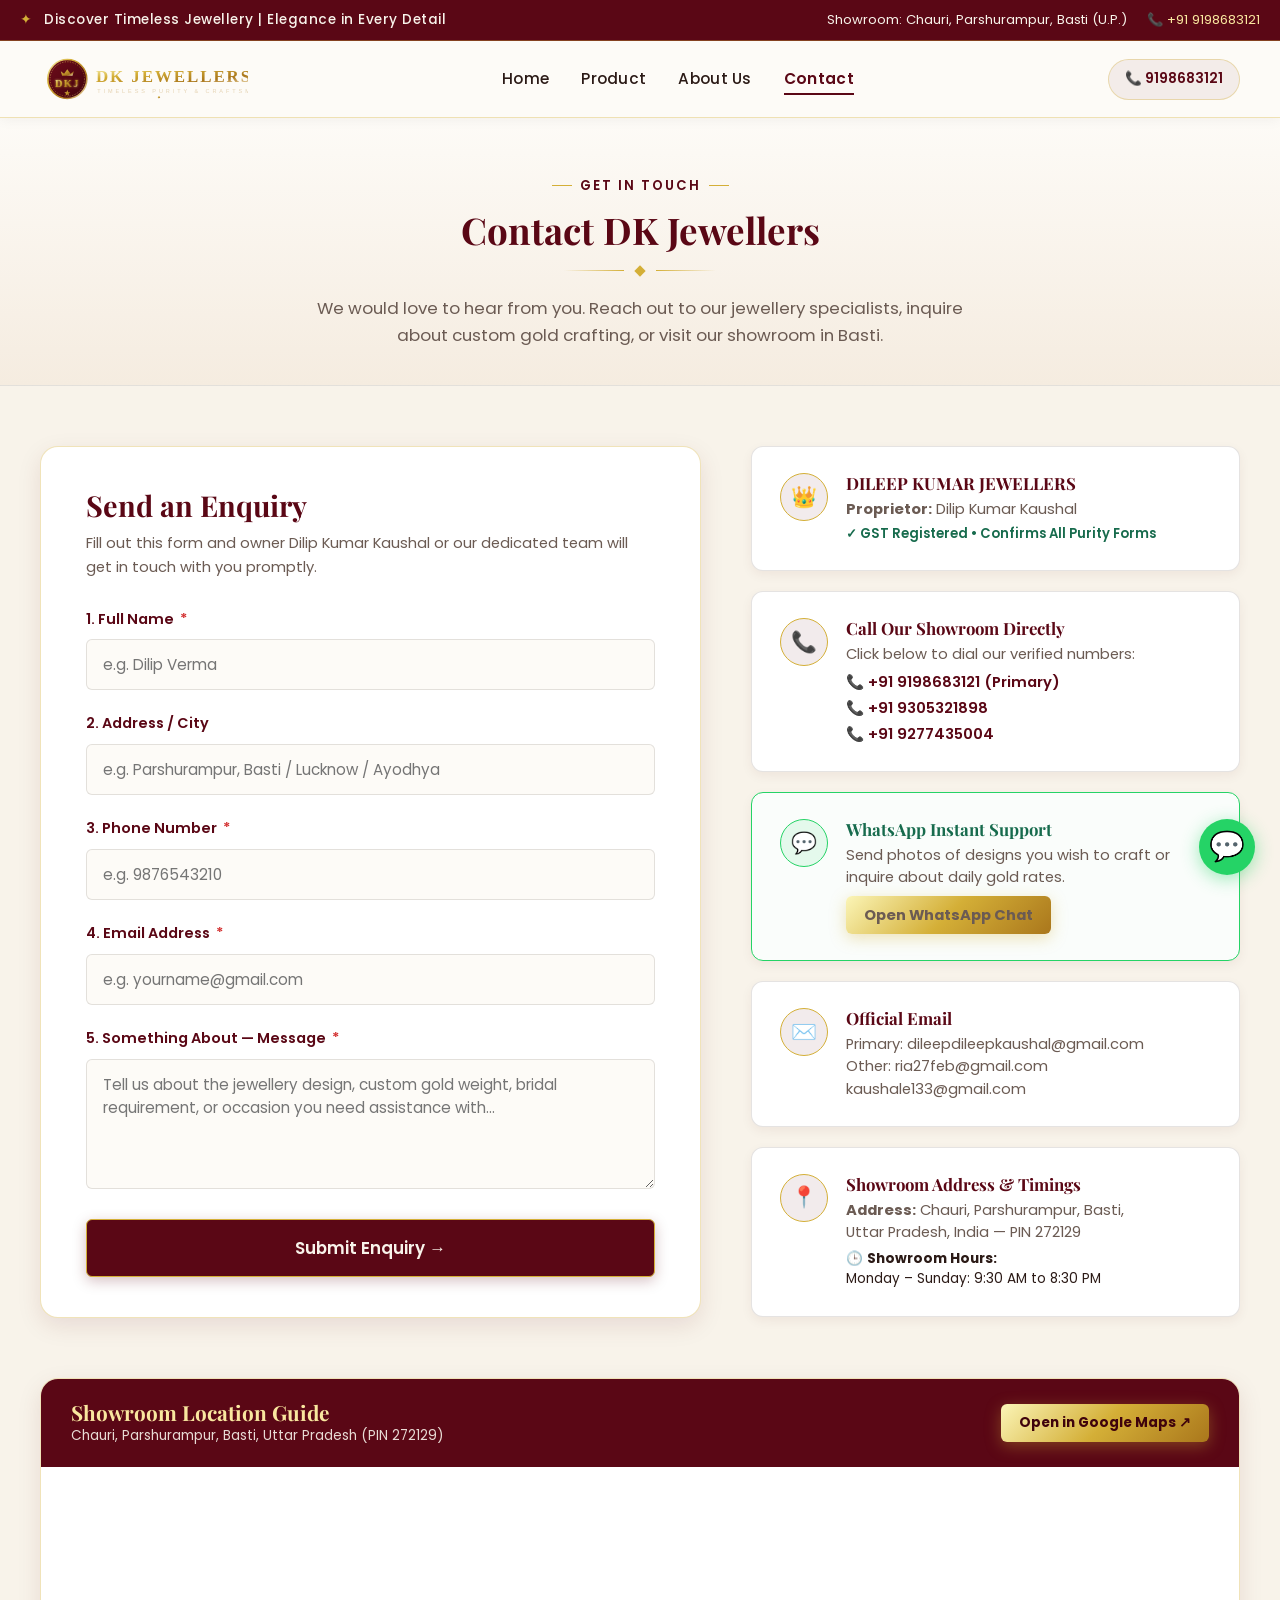
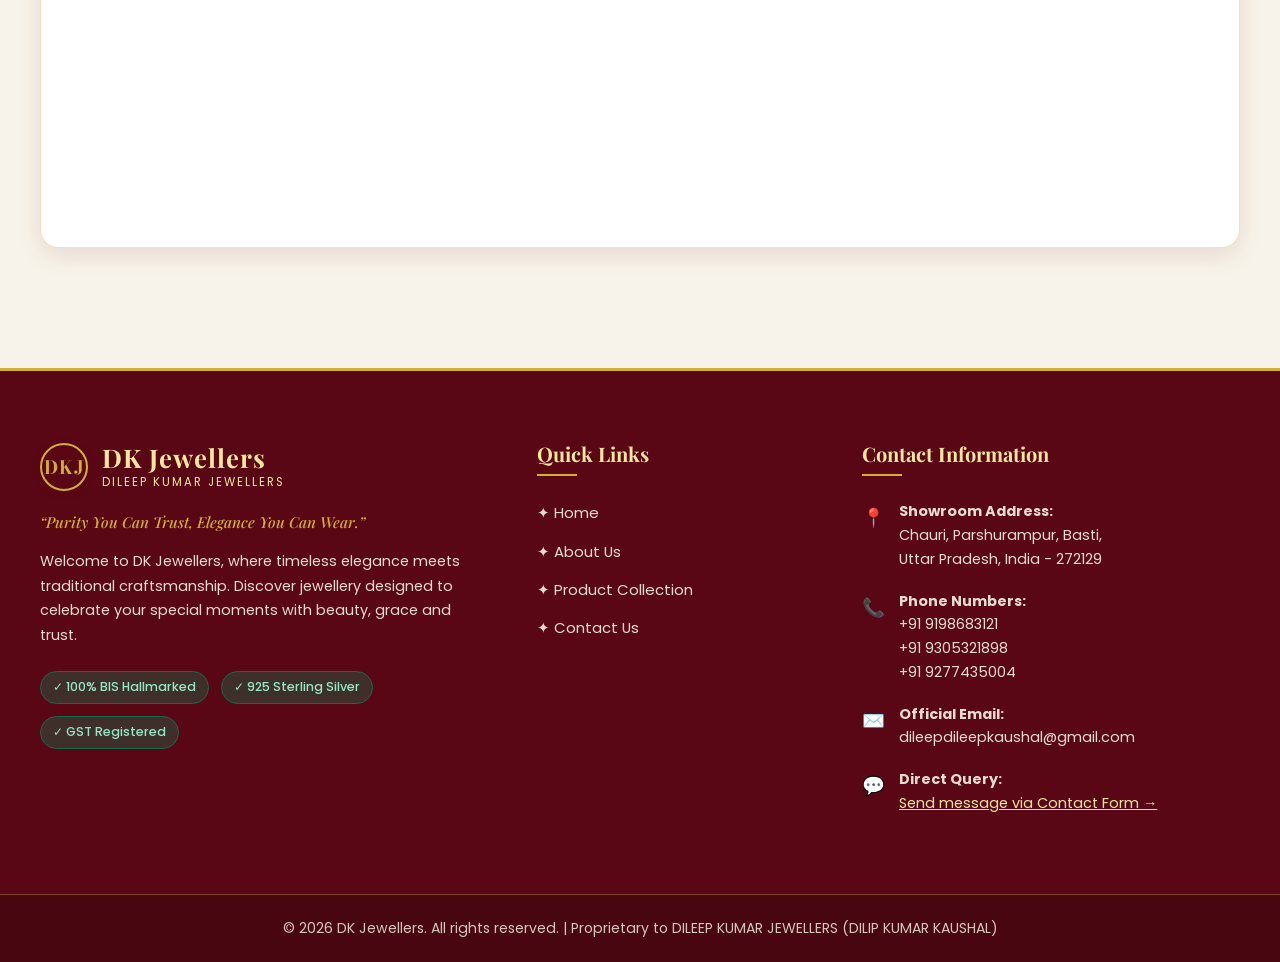
==== contact.html @ 448abcf2 "Build complete responsive jewellery website for DK Jewellers" ====
<!DOCTYPE html>
<html lang="en">
<head>
  <meta charset="UTF-8">
  <meta name="viewport" content="width=device-width, initial-scale=1.0">
  <title>Contact Us | DK Jewellers (DILEEP KUMAR JEWELLERS)</title>
  <meta name="description" content="Get in touch with DK Jewellers in Chauri, Parshurampur, Basti (UP). Inquire about customized jewellery, hallmarked gold rates, or book a private showroom consultation.">
  <link rel="icon" type="image/svg+xml" href="images/monogram.svg">
  <link rel="stylesheet" href="css/style.css">
</head>
<body>

  <!-- ======================================================================
       COMMON ANNOUNCEMENT BAR (Section 4.1)
       ====================================================================== -->
  <div class="announcement-bar">
    <div class="announcement-content">
      <div class="announcement-left">
        <span class="announcement-sparkle">✦</span>
        <span class="announcement-text">Discover Timeless Jewellery | Elegance in Every Detail</span>
      </div>
      <div class="announcement-right">
        <span>Showroom: Chauri, Parshurampur, Basti (U.P.)</span>
        <a href="tel:+919198683121" class="announcement-contact-link">
          <span>📞 +91 9198683121</span>
        </a>
      </div>
    </div>
  </div>

  <!-- ======================================================================
       COMMON NAVIGATION BAR (Section 4.2)
       ====================================================================== -->
  <header class="navbar">
    <div class="navbar-container">
      <a href="index.html" class="navbar-brand" aria-label="DK Jewellers Home">
        <img src="images/logo.svg" alt="DK Jewellers Logo" height="52" style="max-height: 52px; width: auto;">
      </a>

      <nav>
        <ul class="nav-menu">
          <li><a href="index.html" class="nav-link">Home</a></li>
          <li><a href="product.html" class="nav-link">Product</a></li>
          <li><a href="about.html" class="nav-link">About Us</a></li>
          <li><a href="contact.html" class="nav-link active">Contact</a></li>
        </ul>
      </nav>

      <div class="nav-actions">
        <a href="tel:+919198683121" class="nav-phone-badge">
          <span>📞 9198683121</span>
        </a>
        <button class="nav-toggle-btn" aria-label="Toggle navigation menu">☰</button>
      </div>
    </div>
  </header>

  <main>
    <!-- ======================================================================
         SECTION 8.1: CONTACT PAGE HEADING & INTRO
         ====================================================================== -->
    <section style="background: linear-gradient(180deg, #FDFBF7 0%, #F5ECE0 100%); padding: 50px 0 35px; border-bottom: 1px solid var(--border-cream); text-align: center;">
      <div class="container">
        <span class="section-tag">Get in Touch</span>
        <h1 class="section-title">Contact DK Jewellers</h1>
        <div class="ornament-divider">
          <span class="ornament-line"></span>
          <span class="ornament-diamond"></span>
          <span class="ornament-line right"></span>
        </div>
        <p class="section-subtitle" style="margin-bottom: 0;">We would love to hear from you. Reach out to our jewellery specialists, inquire about custom gold crafting, or visit our showroom in Basti.</p>
      </div>
    </section>

    <!-- ======================================================================
         SECTION 8.2 - 8.5: CENTRED CONTACT FORM & REAL BUSINESS DETAILS
         ====================================================================== -->
    <section class="section-wrapper">
      <div class="container">
        
        <div class="contact-grid">
          
          <!-- Contact Form Container (Sections 8.2, 8.3, 8.4) -->
          <div class="contact-form-wrap">
            <h2 style="font-size: 1.8rem; color: var(--primary-maroon); margin-bottom: 8px;">Send an Enquiry</h2>
            <p style="font-size: 0.92rem; color: var(--text-muted); margin-bottom: 28px;">Fill out this form and owner Dilip Kumar Kaushal or our dedicated team will get in touch with you promptly.</p>

            <form id="dkjContactForm" novalidate>
              <!-- Field 1: Name -->
              <div class="form-group">
                <label for="fullName" class="form-label">1. Full Name <span class="required-star">*</span></label>
                <input type="text" id="fullName" name="name" class="form-control" placeholder="e.g. Dilip Verma" required>
              </div>

              <!-- Field 2: Address -->
              <div class="form-group">
                <label for="userAddress" class="form-label">2. Address / City</label>
                <input type="text" id="userAddress" name="address" class="form-control" placeholder="e.g. Parshurampur, Basti / Lucknow / Ayodhya">
              </div>

              <!-- Field 3: Phone Number -->
              <div class="form-group">
                <label for="phoneNumber" class="form-label">3. Phone Number <span class="required-star">*</span></label>
                <input type="tel" id="phoneNumber" name="phone" class="form-control" placeholder="e.g. 9876543210" required>
              </div>

              <!-- Field 4: Email -->
              <div class="form-group">
                <label for="emailAddress" class="form-label">4. Email Address <span class="required-star">*</span></label>
                <input type="email" id="emailAddress" name="email" class="form-control" placeholder="e.g. yourname@gmail.com" required>
              </div>

              <!-- Field 5: Something About - message field -->
              <div class="form-group">
                <label for="somethingAbout" class="form-label">5. Something About — Message <span class="required-star">*</span></label>
                <textarea id="somethingAbout" name="message" class="form-control" placeholder="Tell us about the jewellery design, custom gold weight, bridal requirement, or occasion you need assistance with..." required></textarea>
              </div>

              <!-- Section 8.3: Submit Button -->
              <button type="submit" class="btn btn-primary" style="width: 100%; padding: 15px; font-size: 1.05rem;">
                Submit Enquiry →
              </button>
            </form>
          </div>

          <!-- Section 8.5: Official Contact Details Cards -->
          <div class="contact-info-cards">
            
            <!-- Owner & Firm Identity Card -->
            <div class="contact-detail-card">
              <div class="contact-card-icon">👑</div>
              <div class="contact-card-text">
                <h4>DILEEP KUMAR JEWELLERS</h4>
                <p><strong>Proprietor:</strong> Dilip Kumar Kaushal</p>
                <p style="font-size: 0.82rem; color: var(--secondary-emerald); font-weight: 600; margin-top: 4px;">✓ GST Registered • Confirms All Purity Forms</p>
              </div>
            </div>

            <!-- Phone Card with Clickable Tel Links -->
            <div class="contact-detail-card">
              <div class="contact-card-icon">📞</div>
              <div class="contact-card-text">
                <h4>Call Our Showroom Directly</h4>
                <p>Click below to dial our verified numbers:</p>
                <div class="quick-call-list">
                  <a href="tel:+919198683121">📞 +91 9198683121 (Primary)</a>
                  <a href="tel:+919305321898">📞 +91 9305321898</a>
                  <a href="tel:+919277435004">📞 +91 9277435004</a>
                </div>
              </div>
            </div>

            <!-- WhatsApp Connect Card -->
            <div class="contact-detail-card" style="border-color: #25D366; background: #FAFDFB;">
              <div class="contact-card-icon" style="background: rgba(37, 211, 102, 0.1); border-color: #25D366; color: #25D366;">💬</div>
              <div class="contact-card-text">
                <h4 style="color: #176B4D;">WhatsApp Instant Support</h4>
                <p>Send photos of designs you wish to craft or inquire about daily gold rates.</p>
                <a href="https://wa.me/919198683121?text=Hello%20DK%20Jewellers,%20I%20would%20like%20to%20inquire%20about%20jewellery" target="_blank" rel="noopener" class="btn btn-gold btn-sm" style="margin-top: 8px;">
                  Open WhatsApp Chat
                </a>
              </div>
            </div>

            <!-- Email Card -->
            <div class="contact-detail-card">
              <div class="contact-card-icon">✉️</div>
              <div class="contact-card-text">
                <h4>Official Email</h4>
                <p>
                  Primary: <a href="mailto:dileepdileepkaushal@gmail.com">dileepdileepkaushal@gmail.com</a><br>
                  Other: <a href="mailto:ria27feb@gmail.com">ria27feb@gmail.com</a><br>
                  <a href="mailto:kaushale133@gmail.com">kaushale133@gmail.com</a>
                </p>
              </div>
            </div>

            <!-- Physical Showroom Address Card -->
            <div class="contact-detail-card">
              <div class="contact-card-icon">📍</div>
              <div class="contact-card-text">
                <h4>Showroom Address &amp; Timings</h4>
                <p>
                  <strong>Address:</strong> Chauri, Parshurampur, Basti,<br>
                  Uttar Pradesh, India — PIN 272129
                </p>
                <p style="margin-top: 6px; font-size: 0.85rem; color: var(--text-dark);">
                  🕒 <strong>Showroom Hours:</strong><br>
                  Monday – Sunday: 9:30 AM to 8:30 PM
                </p>
              </div>
            </div>

          </div>

        </div>

        <!-- Showroom Location / Route Guide -->
        <div class="map-container-wrap">
          <div class="map-header-banner">
            <div>
              <h3>Showroom Location Guide</h3>
              <p style="font-size: 0.85rem; opacity: 0.9;">Chauri, Parshurampur, Basti, Uttar Pradesh (PIN 272129)</p>
            </div>
            <a href="https://maps.google.com/?q=Chauri,+Parshurampur,+Basti,+Uttar+Pradesh+272129" target="_blank" rel="noopener" class="btn btn-gold btn-sm">
              Open in Google Maps ↗
            </a>
          </div>
          <iframe 
            class="map-iframe" 
            src="https://maps.google.com/maps?q=Chauri,+Parshurampur,+Basti,+Uttar+Pradesh+272129&t=&z=13&ie=UTF8&iwloc=&output=embed" 
            title="DK Jewellers Location Map"
            loading="lazy">
          </iframe>
        </div>

      </div>
    </section>
  </main>

  <!-- ======================================================================
       COMMON FOOTER (Section 9)
       ====================================================================== -->
  <footer class="site-footer">
    <div class="container">
      <div class="footer-grid">
        <!-- 9.1 Column One — Brand Identity -->
        <div class="footer-col-brand">
          <div class="footer-brand-header">
            <div class="brand-crest">
              <span class="brand-crest-text">DKJ</span>
            </div>
            <div>
              <h3 class="footer-brand-title">DK Jewellers</h3>
              <p style="font-size: 0.72rem; color: var(--gold-light); letter-spacing: 2px;">DILEEP KUMAR JEWELLERS</p>
            </div>
          </div>
          <p class="footer-tagline">“Purity You Can Trust, Elegance You Can Wear.”</p>
          <p class="footer-desc">Welcome to DK Jewellers, where timeless elegance meets traditional craftsmanship. Discover jewellery designed to celebrate your special moments with beauty, grace and trust.</p>
          <div class="footer-cert-badges">
            <span class="footer-cert-pill">✓ 100% BIS Hallmarked</span>
            <span class="footer-cert-pill">✓ 925 Sterling Silver</span>
            <span class="footer-cert-pill">✓ GST Registered</span>
          </div>
        </div>

        <!-- 9.2 Column Two — Quick Links -->
        <div class="footer-col-links">
          <h4 class="footer-heading">Quick Links</h4>
          <ul class="footer-links-list">
            <li><a href="index.html">✦ Home</a></li>
            <li><a href="about.html">✦ About Us</a></li>
            <li><a href="product.html">✦ Product Collection</a></li>
            <li><a href="contact.html">✦ Contact Us</a></li>
          </ul>
        </div>

        <!-- 9.3 Column Three — Contact Information -->
        <div class="footer-col-contact">
          <h4 class="footer-heading">Contact Information</h4>
          <ul class="footer-contact-list">
            <li>
              <span class="footer-contact-icon">📍</span>
              <div>
                <strong>Showroom Address:</strong><br>
                Chauri, Parshurampur, Basti,<br>
                Uttar Pradesh, India - 272129
              </div>
            </li>
            <li>
              <span class="footer-contact-icon">📞</span>
              <div>
                <strong>Phone Numbers:</strong><br>
                <a href="tel:+919198683121">+91 9198683121</a><br>
                <a href="tel:+919305321898">+91 9305321898</a><br>
                <a href="tel:+919277435004">+91 9277435004</a>
              </div>
            </li>
            <li>
              <span class="footer-contact-icon">✉️</span>
              <div>
                <strong>Official Email:</strong><br>
                <a href="mailto:dileepdileepkaushal@gmail.com">dileepdileepkaushal@gmail.com</a>
              </div>
            </li>
            <li>
              <span class="footer-contact-icon">💬</span>
              <div>
                <strong>Direct Query:</strong><br>
                <a href="contact.html" style="color: var(--gold-light); text-decoration: underline;">Send message via Contact Form →</a>
              </div>
            </li>
          </ul>
        </div>
      </div>
    </div>

    <!-- 9.5 Copyright Bar -->
    <div class="footer-copyright-bar">
      <div class="container">
        <p>© 2026 DK Jewellers. All rights reserved. | Proprietary to DILEEP KUMAR JEWELLERS (DILIP KUMAR KAUSHAL)</p>
      </div>
    </div>
  </footer>

  <!-- Floating WhatsApp Action -->
  <a href="https://wa.me/919198683121?text=Hello%20DK%20Jewellers,%20I%20have%20an%20enquiry%20regarding%20jewellery" class="floating-whatsapp" target="_blank" rel="noopener" aria-label="Chat on WhatsApp">💬</a>

  <script src="js/main.js"></script>
</body>
</html>
---- css/style.css ----
/* ==========================================================================
   DK JEWELLERS - MASTER STYLESHEET
   Brand Colors:
   - Primary: Dark Maroon (#5A0715)
   - Accent: Gold (#D4AF37)
   - Secondary Accent: Emerald Green (#176B4D)
   - Main Background: Cream (#F8F3EA)
   - Main Text: Dark Brown (#2B1A16)
   - Product Cards: White (#FFFFFF)
   Typography:
   - Headings: Playfair Display / Bodoni Moda
   - Body & Controls: Poppins
   ========================================================================== */

@import url('https://fonts.googleapis.com/css2?family=Bodoni+Moda:ital,opsz,wght@0,6..96,400..900;1,6..96,400..900&family=Playfair+Display:ital,wght@0,400..900;1,400..900&family=Poppins:ital,wght@0,300;0,400;0,500;0,600;0,700;1,300;1,400&display=swap');

/* --- CSS Variables --- */
:root {
  --primary-maroon: #5A0715;
  --maroon-dark: #3F030C;
  --maroon-light: #7B0E20;
  --accent-gold: #D4AF37;
  --gold-light: #F9E79F;
  --gold-dark: #AA771C;
  --gold-gradient: linear-gradient(135deg, #FBF5B7 0%, #D4AF37 50%, #AA771C 100%);
  --secondary-emerald: #176B4D;
  --emerald-light: #1E825F;
  --bg-cream: #F8F3EA;
  --bg-cream-soft: #FDFBF7;
  --text-dark: #2B1A16;
  --text-muted: #6B5B53;
  --card-white: #FFFFFF;
  --border-gold: rgba(212, 175, 55, 0.35);
  --border-cream: rgba(43, 26, 22, 0.12);
  --shadow-sm: 0 4px 12px rgba(90, 7, 21, 0.06);
  --shadow-md: 0 8px 24px rgba(90, 7, 21, 0.10);
  --shadow-lg: 0 16px 40px rgba(90, 7, 21, 0.16);
  --shadow-gold: 0 8px 25px rgba(212, 175, 55, 0.25);
  --radius-sm: 6px;
  --radius-md: 12px;
  --radius-lg: 18px;
  --font-heading: 'Playfair Display', Georgia, serif;
  --font-logo: 'Bodoni Moda', 'Playfair Display', Georgia, serif;
  --font-body: 'Poppins', -apple-system, BlinkMacSystemFont, 'Segoe UI', Roboto, sans-serif;
  --transition: all 0.3s cubic-bezier(0.25, 0.8, 0.25, 1);
}

/* --- Global Resets & Base Styles --- */
*, *::before, *::after {
  box-sizing: border-box;
  margin: 0;
  padding: 0;
}

html {
  scroll-behavior: smooth;
  font-size: 16px;
}

body {
  font-family: var(--font-body);
  color: var(--text-dark);
  background-color: var(--bg-cream);
  line-height: 1.65;
  -webkit-font-smoothing: antialiased;
  -moz-osx-font-smoothing: grayscale;
  overflow-x: hidden;
}

img {
  max-width: 100%;
  height: auto;
  display: block;
}

a {
  color: inherit;
  text-decoration: none;
  transition: var(--transition);
}

ul {
  list-style: none;
}

button, input, select, textarea {
  font-family: inherit;
  font-size: inherit;
}

.container {
  width: 100%;
  max-width: 1240px;
  margin: 0 auto;
  padding: 0 20px;
}

/* --- Typography Helpers --- */
h1, h2, h3, h4, h5, h6 {
  font-family: var(--font-heading);
  color: var(--text-dark);
  font-weight: 700;
  line-height: 1.25;
}

.text-gold {
  color: var(--accent-gold);
}

.gold-gradient-text {
  background: var(--gold-gradient);
  -webkit-background-clip: text;
  -webkit-text-fill-color: transparent;
  display: inline-block;
}

.text-maroon {
  color: var(--primary-maroon);
}

.text-emerald {
  color: var(--secondary-emerald);
}

.section-tag {
  display: inline-flex;
  align-items: center;
  gap: 8px;
  font-size: 0.82rem;
  letter-spacing: 2px;
  text-transform: uppercase;
  color: var(--primary-maroon);
  font-weight: 600;
  margin-bottom: 10px;
  position: relative;
}

.section-tag::before, .section-tag::after {
  content: "";
  display: inline-block;
  width: 20px;
  height: 1px;
  background-color: var(--accent-gold);
}

.section-title {
  font-size: 2.3rem;
  color: var(--primary-maroon);
  margin-bottom: 12px;
  position: relative;
}

.section-subtitle {
  font-size: 1.05rem;
  color: var(--text-muted);
  max-width: 650px;
  margin: 0 auto 36px;
  font-weight: 400;
}

.section-header-center {
  text-align: center;
  margin-bottom: 40px;
}

.ornament-divider {
  display: flex;
  align-items: center;
  justify-content: center;
  gap: 12px;
  margin: 14px auto 20px;
}

.ornament-line {
  width: 60px;
  height: 1px;
  background: linear-gradient(90deg, transparent, var(--accent-gold));
}

.ornament-line.right {
  background: linear-gradient(90deg, var(--accent-gold), transparent);
}

.ornament-diamond {
  width: 8px;
  height: 8px;
  background-color: var(--accent-gold);
  transform: rotate(45deg);
}

/* --- Button Styles --- */
.btn {
  display: inline-flex;
  align-items: center;
  justify-content: center;
  gap: 10px;
  padding: 13px 28px;
  font-size: 0.95rem;
  font-weight: 600;
  border-radius: var(--radius-sm);
  cursor: pointer;
  transition: var(--transition);
  border: 1px solid transparent;
  text-align: center;
}

.btn-primary {
  background: var(--primary-maroon);
  color: var(--bg-cream);
  border-color: var(--accent-gold);
  box-shadow: 0 4px 14px rgba(90, 7, 21, 0.25);
}

.btn-primary:hover {
  background: var(--maroon-light);
  color: #FFFFFF;
  box-shadow: var(--shadow-gold);
  transform: translateY(-2px);
}

.btn-gold {
  background: var(--gold-gradient);
  color: var(--maroon-dark);
  font-weight: 700;
  border: none;
  box-shadow: 0 4px 16px rgba(212, 175, 55, 0.35);
}

.btn-gold:hover {
  filter: brightness(1.08);
  transform: translateY(-2px);
  box-shadow: 0 6px 20px rgba(212, 175, 55, 0.45);
}

.btn-outline {
  background: transparent;
  color: var(--primary-maroon);
  border: 1.5px solid var(--primary-maroon);
}

.btn-outline:hover {
  background: var(--primary-maroon);
  color: var(--bg-cream);
  border-color: var(--primary-maroon);
}

.btn-outline-gold {
  background: transparent;
  color: var(--accent-gold);
  border: 1.5px solid var(--accent-gold);
}

.btn-outline-gold:hover {
  background: var(--accent-gold);
  color: var(--maroon-dark);
}

.btn-sm {
  padding: 8px 18px;
  font-size: 0.85rem;
}

/* --- Common Announcement Bar --- */
.announcement-bar {
  background-color: var(--primary-maroon);
  color: var(--bg-cream);
  padding: 9px 15px;
  font-size: 0.85rem;
  border-bottom: 1px solid var(--border-gold);
  position: relative;
  z-index: 101;
}

.announcement-content {
  display: flex;
  align-items: center;
  justify-content: space-between;
  max-width: 1240px;
  margin: 0 auto;
}

.announcement-left {
  display: flex;
  align-items: center;
  gap: 12px;
}

.announcement-sparkle {
  color: var(--accent-gold);
}

.announcement-text {
  font-weight: 500;
  letter-spacing: 0.5px;
}

.announcement-right {
  display: flex;
  align-items: center;
  gap: 20px;
  font-size: 0.82rem;
}

.announcement-contact-link {
  color: var(--gold-light);
  display: inline-flex;
  align-items: center;
  gap: 6px;
}

.announcement-contact-link:hover {
  color: #FFFFFF;
}

/* --- Navigation Bar --- */
.navbar {
  background-color: var(--bg-cream-soft);
  border-bottom: 1px solid var(--border-gold);
  position: sticky;
  top: 0;
  z-index: 100;
  box-shadow: 0 2px 12px rgba(43, 26, 22, 0.05);
  transition: var(--transition);
}

.navbar-container {
  display: flex;
  align-items: center;
  justify-content: space-between;
  padding: 12px 20px;
  max-width: 1240px;
  margin: 0 auto;
}

.navbar-brand {
  display: flex;
  align-items: center;
  gap: 14px;
}

.brand-crest {
  width: 48px;
  height: 48px;
  border-radius: 50%;
  background: var(--primary-maroon);
  border: 2px solid var(--accent-gold);
  display: flex;
  align-items: center;
  justify-content: center;
  box-shadow: 0 2px 8px rgba(90, 7, 21, 0.2);
}

.brand-crest-text {
  font-family: var(--font-logo);
  color: var(--accent-gold);
  font-weight: 700;
  font-size: 1.15rem;
  letter-spacing: 1px;
}

.brand-meta {
  display: flex;
  flex-direction: column;
}

.brand-title {
  font-family: var(--font-heading);
  font-size: 1.55rem;
  font-weight: 700;
  color: var(--primary-maroon);
  letter-spacing: 1px;
  line-height: 1.1;
}

.brand-subtitle {
  font-size: 0.72rem;
  color: var(--secondary-emerald);
  letter-spacing: 2.5px;
  text-transform: uppercase;
  font-weight: 600;
}

.nav-menu {
  display: flex;
  align-items: center;
  gap: 32px;
}

.nav-link {
  font-family: var(--font-body);
  font-size: 0.96rem;
  font-weight: 500;
  color: var(--text-dark);
  position: relative;
  padding: 6px 0;
  letter-spacing: 0.3px;
}

.nav-link::after {
  content: "";
  position: absolute;
  bottom: 0;
  left: 0;
  width: 0%;
  height: 2px;
  background-color: var(--primary-maroon);
  transition: var(--transition);
}

.nav-link:hover {
  color: var(--primary-maroon);
}

.nav-link:hover::after,
.nav-link.active::after {
  width: 100%;
}

.nav-link.active {
  color: var(--primary-maroon);
  font-weight: 600;
}

.nav-actions {
  display: flex;
  align-items: center;
  gap: 15px;
}

.nav-phone-badge {
  display: inline-flex;
  align-items: center;
  gap: 8px;
  padding: 8px 16px;
  background-color: rgba(90, 7, 21, 0.06);
  border: 1px solid var(--border-gold);
  border-radius: 30px;
  font-size: 0.85rem;
  font-weight: 600;
  color: var(--primary-maroon);
}

.nav-phone-badge:hover {
  background-color: var(--primary-maroon);
  color: var(--bg-cream);
}

.nav-toggle-btn {
  display: none;
  background: none;
  border: none;
  font-size: 1.6rem;
  color: var(--primary-maroon);
  cursor: pointer;
  padding: 6px;
}

/* --- Hero / Trust Section (Section 5.1) --- */
.hero-section {
  position: relative;
  padding: 60px 0 70px;
  background: linear-gradient(180deg, #FDFBF7 0%, #F4ECE0 100%);
  border-bottom: 1px solid var(--border-cream);
  overflow: hidden;
}

.hero-grid {
  display: grid;
  grid-template-columns: 1.15fr 0.85fr;
  gap: 50px;
  align-items: center;
}

.hero-content {
  z-index: 2;
}

.hero-tag {
  display: inline-flex;
  align-items: center;
  gap: 8px;
  padding: 6px 14px;
  background-color: rgba(212, 175, 55, 0.15);
  border: 1px solid var(--accent-gold);
  border-radius: 20px;
  color: var(--maroon-dark);
  font-size: 0.82rem;
  font-weight: 600;
  letter-spacing: 1px;
  text-transform: uppercase;
  margin-bottom: 20px;
}

.hero-title {
  font-size: 3.2rem;
  color: var(--primary-maroon);
  line-height: 1.15;
  margin-bottom: 18px;
}

.hero-description {
  font-size: 1.15rem;
  color: var(--text-dark);
  margin-bottom: 28px;
  font-weight: 400;
  max-width: 540px;
}

.hero-cta-group {
  display: flex;
  align-items: center;
  gap: 16px;
  margin-bottom: 40px;
  flex-wrap: wrap;
}

.trust-badges-bar {
  display: grid;
  grid-template-columns: repeat(3, 1fr);
  gap: 15px;
  padding-top: 25px;
  border-top: 1px solid rgba(212, 175, 55, 0.3);
}

.trust-badge-item {
  display: flex;
  align-items: center;
  gap: 10px;
}

.trust-badge-icon {
  width: 36px;
  height: 36px;
  border-radius: 50%;
  background-color: rgba(90, 7, 21, 0.08);
  border: 1px solid var(--accent-gold);
  display: flex;
  align-items: center;
  justify-content: center;
  color: var(--primary-maroon);
  font-size: 1rem;
  flex-shrink: 0;
}

.trust-badge-text strong {
  display: block;
  font-size: 0.85rem;
  color: var(--primary-maroon);
  line-height: 1.2;
}

.trust-badge-text span {
  font-size: 0.75rem;
  color: var(--text-muted);
}

.hero-visual-card {
  position: relative;
  z-index: 2;
}

.hero-img-wrapper {
  position: relative;
  border-radius: var(--radius-lg);
  overflow: hidden;
  box-shadow: var(--shadow-lg);
  border: 4px solid var(--card-white);
  outline: 1px solid var(--accent-gold);
}

.hero-img-wrapper img {
  width: 100%;
  height: 480px;
  object-fit: cover;
  transition: transform 0.6s ease;
}

.hero-img-wrapper:hover img {
  transform: scale(1.03);
}

.floating-purity-badge {
  position: absolute;
  bottom: 25px;
  left: -20px;
  background: var(--primary-maroon);
  color: var(--bg-cream);
  padding: 14px 20px;
  border-radius: var(--radius-md);
  border: 1.5px solid var(--accent-gold);
  box-shadow: var(--shadow-gold);
  display: flex;
  align-items: center;
  gap: 12px;
  z-index: 3;
}

.floating-purity-badge .badge-icon {
  font-size: 1.8rem;
  color: var(--accent-gold);
}

.floating-purity-badge h4 {
  color: var(--gold-light);
  font-size: 0.92rem;
  margin-bottom: 2px;
}

.floating-purity-badge p {
  font-size: 0.78rem;
  color: #F8F3EA;
  margin: 0;
}

/* --- Promotional Banner Slider (Section 5.2) --- */
.promo-slider-section {
  padding: 50px 0 30px;
}

.slider-container {
  position: relative;
  width: 100%;
  border-radius: var(--radius-lg);
  overflow: hidden;
  box-shadow: var(--shadow-lg);
  border: 2px solid var(--border-gold);
  background-color: var(--primary-maroon);
}

.slider-track {
  display: flex;
  transition: transform 0.6s cubic-bezier(0.25, 1, 0.5, 1);
  width: 300%;
}

.slide-item {
  width: 33.333333%;
  flex-shrink: 0;
  position: relative;
  min-height: 420px;
  display: flex;
  align-items: center;
}

.slide-bg-img {
  position: absolute;
  top: 0;
  left: 0;
  width: 100%;
  height: 100%;
  object-fit: cover;
  object-position: center;
}

.slide-overlay {
  position: absolute;
  top: 0;
  left: 0;
  width: 100%;
  height: 100%;
  background: linear-gradient(90deg, rgba(64, 3, 12, 0.92) 0%, rgba(90, 7, 21, 0.75) 50%, rgba(23, 107, 77, 0.4) 100%);
}

.slide-content {
  position: relative;
  z-index: 3;
  padding: 50px 60px;
  max-width: 650px;
  color: var(--bg-cream);
}

.slide-pill {
  display: inline-block;
  padding: 5px 14px;
  background-color: rgba(212, 175, 55, 0.25);
  border: 1px solid var(--accent-gold);
  border-radius: 20px;
  font-size: 0.8rem;
  font-weight: 600;
  color: var(--gold-light);
  letter-spacing: 1.5px;
  text-transform: uppercase;
  margin-bottom: 14px;
}

.slide-title {
  font-size: 2.6rem;
  color: #FFFFFF;
  line-height: 1.2;
  margin-bottom: 14px;
}

.slide-text {
  font-size: 1.05rem;
  color: var(--bg-cream);
  margin-bottom: 24px;
  opacity: 0.95;
}

.slider-controls {
  position: absolute;
  bottom: 25px;
  right: 40px;
  display: flex;
  align-items: center;
  gap: 12px;
  z-index: 5;
}

.slider-btn {
  width: 44px;
  height: 44px;
  border-radius: 50%;
  background: rgba(90, 7, 21, 0.8);
  border: 1px solid var(--accent-gold);
  color: var(--gold-light);
  display: flex;
  align-items: center;
  justify-content: center;
  cursor: pointer;
  transition: var(--transition);
  font-size: 1.1rem;
}

.slider-btn:hover {
  background: var(--accent-gold);
  color: var(--maroon-dark);
}

.slider-dots {
  position: absolute;
  bottom: 25px;
  left: 60px;
  display: flex;
  gap: 8px;
  z-index: 5;
}

.slider-dot {
  width: 12px;
  height: 12px;
  border-radius: 50%;
  background: rgba(255, 255, 255, 0.4);
  border: 1px solid var(--accent-gold);
  cursor: pointer;
  transition: var(--transition);
}

.slider-dot.active {
  background: var(--accent-gold);
  width: 32px;
  border-radius: 10px;
}

/* --- Section Containers --- */
.section-wrapper {
  padding: 60px 0;
}

.section-wrapper.bg-alt {
  background-color: var(--bg-cream-soft);
  border-top: 1px solid var(--border-cream);
  border-bottom: 1px solid var(--border-cream);
}

.collection-group-header {
  display: flex;
  align-items: flex-end;
  justify-content: space-between;
  margin-bottom: 26px;
}

.collection-group-header h3 {
  font-size: 1.85rem;
  color: var(--primary-maroon);
}

.collection-group-header p {
  color: var(--text-muted);
  font-size: 0.95rem;
  margin-top: 4px;
}

.collection-slider-wrap {
  position: relative;
}

.collection-slider {
  display: grid;
  grid-template-columns: repeat(auto-fill, minmax(270px, 1fr));
  gap: 24px;
}

/* --- Product Card Design (Section 5.5) --- */
.product-card {
  background: var(--card-white);
  border-radius: var(--radius-md);
  overflow: hidden;
  border: 1px solid var(--border-cream);
  box-shadow: var(--shadow-sm);
  transition: var(--transition);
  display: flex;
  flex-direction: column;
  position: relative;
}

.product-card:hover {
  transform: translateY(-6px);
  border-color: var(--accent-gold);
  box-shadow: var(--shadow-md);
}

.product-card-img-wrap {
  position: relative;
  width: 100%;
  height: 250px;
  overflow: hidden;
  background-color: #F8F4EC;
  display: flex;
  align-items: center;
  justify-content: center;
}

.product-card-img-wrap img {
  width: 100%;
  height: 100%;
  object-fit: cover;
  transition: transform 0.5s ease;
}

.product-card:hover .product-card-img-wrap img {
  transform: scale(1.08);
}

.badge-purity {
  position: absolute;
  top: 12px;
  left: 12px;
  background: rgba(90, 7, 21, 0.92);
  color: var(--gold-light);
  font-size: 0.72rem;
  font-weight: 600;
  padding: 4px 10px;
  border-radius: 4px;
  border: 1px solid var(--accent-gold);
  letter-spacing: 0.5px;
  z-index: 2;
}

.badge-metal-silver {
  background: rgba(23, 107, 77, 0.92);
  color: #FFFFFF;
}

.product-card-body {
  padding: 18px 20px 20px;
  display: flex;
  flex-direction: column;
  flex-grow: 1;
}

.product-category-name {
  font-size: 0.75rem;
  text-transform: uppercase;
  letter-spacing: 1.5px;
  color: var(--secondary-emerald);
  font-weight: 600;
  margin-bottom: 6px;
}

.product-card-title {
  font-family: var(--font-heading);
  font-size: 1.18rem;
  color: var(--primary-maroon);
  margin-bottom: 8px;
  font-weight: 600;
  line-height: 1.3;
}

.product-meta-desc {
  font-size: 0.85rem;
  color: var(--text-muted);
  margin-bottom: 14px;
  flex-grow: 1;
}

.product-price-bar {
  display: flex;
  align-items: center;
  justify-content: space-between;
  padding-top: 12px;
  border-top: 1px solid rgba(43, 26, 22, 0.08);
  margin-bottom: 14px;
}

.product-price {
  font-size: 1.15rem;
  font-weight: 700;
  color: var(--primary-maroon);
}

.product-weight {
  font-size: 0.78rem;
  color: var(--text-muted);
}

.product-card-actions {
  display: flex;
  align-items: center;
  gap: 10px;
}

.btn-view-details {
  flex: 1;
  padding: 9px 12px;
  font-size: 0.85rem;
  font-weight: 600;
  background-color: rgba(90, 7, 21, 0.06);
  color: var(--primary-maroon);
  border: 1px solid var(--primary-maroon);
  border-radius: var(--radius-sm);
  text-align: center;
  cursor: pointer;
  transition: var(--transition);
}

.btn-view-details:hover {
  background-color: var(--primary-maroon);
  color: var(--bg-cream);
}

.btn-inquire-icon {
  width: 38px;
  height: 38px;
  display: flex;
  align-items: center;
  justify-content: center;
  border-radius: var(--radius-sm);
  background-color: #25D366;
  color: #FFFFFF;
  border: none;
  cursor: pointer;
  font-size: 1.1rem;
  transition: var(--transition);
}

.btn-inquire-icon:hover {
  background-color: #1EBE5D;
  transform: scale(1.05);
}

/* --- Category Filter / Navigation on Product Page (Section 6) --- */
.product-filters-wrap {
  background: var(--card-white);
  padding: 24px 28px;
  border-radius: var(--radius-md);
  border: 1px solid var(--border-gold);
  box-shadow: var(--shadow-sm);
  margin-bottom: 40px;
}

.filter-search-row {
  display: flex;
  align-items: center;
  gap: 18px;
  margin-bottom: 20px;
  flex-wrap: wrap;
}

.filter-search-box {
  flex: 1;
  min-width: 260px;
  position: relative;
}

.filter-search-box input {
  width: 100%;
  padding: 12px 18px 12px 42px;
  border: 1.5px solid var(--border-cream);
  border-radius: var(--radius-sm);
  font-size: 0.95rem;
  background: var(--bg-cream-soft);
  color: var(--text-dark);
  outline: none;
  transition: var(--transition);
}

.filter-search-box input:focus {
  border-color: var(--accent-gold);
  background: #FFFFFF;
  box-shadow: 0 0 0 3px rgba(212, 175, 55, 0.15);
}

.filter-search-box .search-icon {
  position: absolute;
  left: 15px;
  top: 50%;
  transform: translateY(-50%);
  color: var(--text-muted);
}

.metal-filter-pills {
  display: flex;
  gap: 8px;
  flex-wrap: wrap;
}

.metal-pill {
  padding: 9px 18px;
  border-radius: 30px;
  font-size: 0.85rem;
  font-weight: 600;
  border: 1px solid var(--border-cream);
  background: var(--bg-cream-soft);
  color: var(--text-dark);
  cursor: pointer;
  transition: var(--transition);
}

.metal-pill:hover,
.metal-pill.active {
  background: var(--primary-maroon);
  color: var(--bg-cream);
  border-color: var(--accent-gold);
}

.category-nav-pills {
  display: flex;
  gap: 10px;
  flex-wrap: wrap;
  padding-top: 18px;
  border-top: 1px solid rgba(43, 26, 22, 0.08);
}

.category-pill {
  padding: 8px 16px;
  border-radius: var(--radius-sm);
  font-size: 0.85rem;
  font-weight: 500;
  border: 1px solid var(--border-cream);
  background: var(--card-white);
  color: var(--text-dark);
  cursor: pointer;
  transition: var(--transition);
}

.category-pill:hover,
.category-pill.active {
  background: var(--accent-gold);
  color: var(--maroon-dark);
  font-weight: 600;
  border-color: var(--gold-dark);
}

.category-pill .pill-count {
  display: inline-block;
  font-size: 0.72rem;
  background: rgba(90, 7, 21, 0.12);
  color: var(--primary-maroon);
  padding: 2px 6px;
  border-radius: 10px;
  margin-left: 6px;
}

.category-pill.active .pill-count {
  background: var(--primary-maroon);
  color: var(--gold-light);
}

/* --- About Us Page Components (Section 7) --- */
.about-hero-grid {
  display: grid;
  grid-template-columns: 1fr 1fr;
  gap: 50px;
  align-items: center;
  margin-bottom: 70px;
}

.about-hero-img-wrap {
  position: relative;
  border-radius: var(--radius-lg);
  overflow: hidden;
  box-shadow: var(--shadow-lg);
  border: 3px solid var(--card-white);
  outline: 1px solid var(--accent-gold);
}

.about-hero-img-wrap img {
  width: 100%;
  height: 440px;
  object-fit: cover;
}

.about-tagline-quote {
  font-family: var(--font-heading);
  font-size: 1.45rem;
  font-style: italic;
  color: var(--primary-maroon);
  padding: 16px 20px;
  border-left: 4px solid var(--accent-gold);
  background: rgba(212, 175, 55, 0.08);
  border-radius: 0 var(--radius-sm) var(--radius-sm) 0;
  margin: 20px 0;
}

/* Section 7.3: Our Promise Cards */
.promise-grid {
  display: grid;
  grid-template-columns: repeat(3, 1fr);
  gap: 28px;
  margin-bottom: 70px;
}

.promise-card {
  background: var(--card-white);
  padding: 34px 28px;
  border-radius: var(--radius-md);
  border: 1px solid var(--border-gold);
  box-shadow: var(--shadow-sm);
  text-align: center;
  transition: var(--transition);
  position: relative;
}

.promise-card::after {
  content: "";
  position: absolute;
  bottom: 0;
  left: 30%;
  right: 30%;
  height: 3px;
  background: var(--gold-gradient);
  opacity: 0;
  transition: var(--transition);
}

.promise-card:hover {
  transform: translateY(-5px);
  box-shadow: var(--shadow-md);
}

.promise-card:hover::after {
  opacity: 1;
}

.promise-icon-wrap {
  width: 68px;
  height: 68px;
  margin: 0 auto 20px;
  border-radius: 50%;
  background: rgba(90, 7, 21, 0.06);
  border: 2px solid var(--accent-gold);
  display: flex;
  align-items: center;
  justify-content: center;
  font-size: 1.8rem;
  color: var(--primary-maroon);
}

.promise-card h3 {
  font-size: 1.4rem;
  color: var(--primary-maroon);
  margin-bottom: 12px;
}

.promise-card p {
  color: var(--text-muted);
  font-size: 0.95rem;
  line-height: 1.6;
}

/* Section 7.4: Why Choose DK Jewellers (5 points) */
.why-choose-grid {
  display: grid;
  grid-template-columns: repeat(5, 1fr);
  gap: 20px;
  margin-bottom: 70px;
}

.why-choose-item {
  background: var(--card-white);
  padding: 24px 18px;
  border-radius: var(--radius-md);
  border: 1px solid var(--border-cream);
  text-align: center;
  transition: var(--transition);
}

.why-choose-item:hover {
  border-color: var(--accent-gold);
  background: #FFFDF9;
  transform: translateY(-4px);
}

.why-choose-num {
  font-family: var(--font-heading);
  font-size: 1.6rem;
  color: var(--accent-gold);
  font-weight: 700;
  margin-bottom: 8px;
}

.why-choose-icon {
  font-size: 1.8rem;
  color: var(--primary-maroon);
  margin-bottom: 10px;
}

.why-choose-item h4 {
  font-size: 1.1rem;
  color: var(--primary-maroon);
  margin-bottom: 6px;
}

.why-choose-item p {
  font-size: 0.8rem;
  color: var(--text-muted);
}

/* Owner / Heritage Profile Section */
.heritage-profile-card {
  background: linear-gradient(135deg, var(--primary-maroon) 0%, #3F030C 100%);
  color: var(--bg-cream);
  border-radius: var(--radius-lg);
  padding: 40px 50px;
  border: 2px solid var(--accent-gold);
  box-shadow: var(--shadow-lg);
  display: grid;
  grid-template-columns: 1.2fr 0.8fr;
  gap: 40px;
  align-items: center;
}

.heritage-info h3 {
  color: var(--gold-light);
  font-size: 2rem;
  margin-bottom: 8px;
}

.heritage-info .owner-title {
  color: var(--accent-gold);
  font-size: 1rem;
  font-weight: 600;
  letter-spacing: 1px;
  text-transform: uppercase;
  margin-bottom: 16px;
}

.heritage-info p {
  color: #F8F3EA;
  font-size: 0.96rem;
  line-height: 1.7;
  margin-bottom: 20px;
  opacity: 0.95;
}

.heritage-tags {
  display: flex;
  gap: 12px;
  flex-wrap: wrap;
}

.heritage-tag-pill {
  padding: 6px 14px;
  background: rgba(212, 175, 55, 0.15);
  border: 1px solid var(--accent-gold);
  border-radius: 20px;
  font-size: 0.82rem;
  color: var(--gold-light);
  font-weight: 500;
}

/* --- Contact Page Components (Section 8) --- */
.contact-grid {
  display: grid;
  grid-template-columns: 1.15fr 0.85fr;
  gap: 50px;
  margin-bottom: 60px;
}

.contact-form-wrap {
  background: var(--card-white);
  padding: 40px 45px;
  border-radius: var(--radius-lg);
  border: 1px solid var(--border-gold);
  box-shadow: var(--shadow-md);
}

.form-group {
  margin-bottom: 22px;
}

.form-label {
  display: block;
  font-size: 0.9rem;
  font-weight: 600;
  color: var(--primary-maroon);
  margin-bottom: 8px;
}

.form-label .required-star {
  color: #D32F2F;
  margin-left: 3px;
}

.form-control {
  width: 100%;
  padding: 13px 16px;
  border: 1.5px solid var(--border-cream);
  border-radius: var(--radius-sm);
  font-size: 0.95rem;
  background-color: var(--bg-cream-soft);
  color: var(--text-dark);
  outline: none;
  transition: var(--transition);
}

.form-control:focus {
  border-color: var(--accent-gold);
  background-color: #FFFFFF;
  box-shadow: 0 0 0 3px rgba(212, 175, 55, 0.18);
}

textarea.form-control {
  resize: vertical;
  min-height: 130px;
}

.contact-info-cards {
  display: flex;
  flex-direction: column;
  gap: 20px;
}

.contact-detail-card {
  background: var(--card-white);
  padding: 26px 28px;
  border-radius: var(--radius-md);
  border: 1px solid var(--border-cream);
  box-shadow: var(--shadow-sm);
  display: flex;
  gap: 18px;
  transition: var(--transition);
}

.contact-detail-card:hover {
  border-color: var(--accent-gold);
  box-shadow: var(--shadow-md);
  transform: translateY(-2px);
}

.contact-card-icon {
  width: 48px;
  height: 48px;
  border-radius: 50%;
  background: rgba(90, 7, 21, 0.08);
  border: 1px solid var(--accent-gold);
  color: var(--primary-maroon);
  display: flex;
  align-items: center;
  justify-content: center;
  font-size: 1.3rem;
  flex-shrink: 0;
}

.contact-card-text h4 {
  font-size: 1.05rem;
  color: var(--primary-maroon);
  margin-bottom: 4px;
}

.contact-card-text p,
.contact-card-text a {
  font-size: 0.92rem;
  color: var(--text-muted);
  line-height: 1.5;
}

.contact-card-text a:hover {
  color: var(--primary-maroon);
  text-decoration: underline;
}

.quick-call-list {
  display: flex;
  flex-direction: column;
  gap: 4px;
  margin-top: 6px;
}

.quick-call-list a {
  color: var(--primary-maroon);
  font-weight: 600;
  display: inline-flex;
  align-items: center;
  gap: 6px;
}

/* Showroom Map / Directions Card */
.map-container-wrap {
  border-radius: var(--radius-lg);
  overflow: hidden;
  border: 1px solid var(--border-gold);
  box-shadow: var(--shadow-md);
  margin-bottom: 60px;
  background: var(--card-white);
}

.map-header-banner {
  padding: 20px 30px;
  background: var(--primary-maroon);
  color: var(--bg-cream);
  display: flex;
  align-items: center;
  justify-content: space-between;
}

.map-header-banner h3 {
  color: var(--gold-light);
  font-size: 1.3rem;
}

.map-iframe {
  width: 100%;
  height: 380px;
  border: none;
  display: block;
}

/* --- Professional Footer (Section 9) --- */
.site-footer {
  background-color: var(--primary-maroon);
  color: var(--bg-cream);
  padding: 70px 0 0;
  border-top: 3px solid var(--accent-gold);
  position: relative;
}

.footer-grid {
  display: grid;
  grid-template-columns: 1.3fr 0.8fr 1.1fr;
  gap: 50px;
  padding-bottom: 60px;
}

/* 9.1 Column One - Brand Identity */
.footer-col-brand .footer-brand-header {
  display: flex;
  align-items: center;
  gap: 14px;
  margin-bottom: 18px;
}

.footer-brand-title {
  font-family: var(--font-heading);
  font-size: 1.6rem;
  color: var(--gold-light);
  font-weight: 700;
  letter-spacing: 1px;
}

.footer-tagline {
  font-family: var(--font-heading);
  font-size: 0.95rem;
  color: var(--accent-gold);
  font-style: italic;
  margin-bottom: 14px;
  font-weight: 500;
}

.footer-desc {
  font-size: 0.9rem;
  color: #E6DCce;
  line-height: 1.7;
  margin-bottom: 24px;
}

.footer-cert-badges {
  display: flex;
  gap: 12px;
  flex-wrap: wrap;
}

.footer-cert-pill {
  display: inline-flex;
  align-items: center;
  gap: 6px;
  padding: 5px 12px;
  background: rgba(23, 107, 77, 0.4);
  border: 1px solid var(--secondary-emerald);
  border-radius: 20px;
  font-size: 0.78rem;
  color: #92E8C6;
  font-weight: 500;
}

/* 9.2 Column Two - Quick Links */
.footer-heading {
  font-size: 1.25rem;
  color: var(--gold-light);
  margin-bottom: 24px;
  position: relative;
  padding-bottom: 10px;
}

.footer-heading::after {
  content: "";
  position: absolute;
  bottom: 0;
  left: 0;
  width: 40px;
  height: 2px;
  background-color: var(--accent-gold);
}

.footer-links-list li {
  margin-bottom: 12px;
}

.footer-links-list a {
  color: #E6DCce;
  font-size: 0.93rem;
  display: inline-flex;
  align-items: center;
  gap: 8px;
}

.footer-links-list a:hover {
  color: var(--accent-gold);
  transform: translateX(4px);
}

/* 9.3 Column Three - Contact Information */
.footer-contact-list li {
  display: flex;
  gap: 14px;
  margin-bottom: 18px;
  font-size: 0.9rem;
  color: #E6DCce;
}

.footer-contact-icon {
  color: var(--accent-gold);
  font-size: 1.15rem;
  flex-shrink: 0;
  margin-top: 3px;
}

.footer-contact-list a {
  color: #E6DCce;
}

.footer-contact-list a:hover {
  color: var(--accent-gold);
}

/* 9.5 Copyright Bar */
.footer-copyright-bar {
  border-top: 1px solid var(--border-gold);
  padding: 22px 0;
  text-align: center;
  font-size: 0.88rem;
  color: #D4C7BA;
  background: rgba(0, 0, 0, 0.2);
}

/* --- Quick View Modal --- */
.modal-overlay {
  position: fixed;
  top: 0;
  left: 0;
  width: 100%;
  height: 100%;
  background: rgba(43, 26, 22, 0.75);
  backdrop-filter: blur(4px);
  z-index: 1000;
  display: flex;
  align-items: center;
  justify-content: center;
  padding: 20px;
  opacity: 0;
  visibility: hidden;
  transition: var(--transition);
}

.modal-overlay.active {
  opacity: 1;
  visibility: visible;
}

.modal-card {
  background: var(--card-white);
  border-radius: var(--radius-lg);
  border: 2px solid var(--accent-gold);
  max-width: 780px;
  width: 100%;
  max-height: 90vh;
  overflow-y: auto;
  position: relative;
  box-shadow: 0 20px 50px rgba(0, 0, 0, 0.4);
  transform: scale(0.92);
  transition: var(--transition);
}

.modal-overlay.active .modal-card {
  transform: scale(1);
}

.modal-close-btn {
  position: absolute;
  top: 16px;
  right: 16px;
  width: 36px;
  height: 36px;
  border-radius: 50%;
  background: var(--primary-maroon);
  color: var(--bg-cream);
  border: 1px solid var(--accent-gold);
  font-size: 1.2rem;
  display: flex;
  align-items: center;
  justify-content: center;
  cursor: pointer;
  z-index: 10;
  transition: var(--transition);
}

.modal-close-btn:hover {
  background: var(--accent-gold);
  color: var(--maroon-dark);
}

.modal-grid {
  display: grid;
  grid-template-columns: 1fr 1.1fr;
}

.modal-img-wrap {
  background: #F8F4EC;
  display: flex;
  align-items: center;
  justify-content: center;
  min-height: 360px;
}

.modal-img-wrap img {
  width: 100%;
  height: 100%;
  object-fit: cover;
}

.modal-info-wrap {
  padding: 34px 30px;
  display: flex;
  flex-direction: column;
}

.modal-cat-tag {
  font-size: 0.8rem;
  color: var(--secondary-emerald);
  font-weight: 600;
  letter-spacing: 1.5px;
  text-transform: uppercase;
  margin-bottom: 6px;
}

.modal-product-title {
  font-size: 1.7rem;
  color: var(--primary-maroon);
  margin-bottom: 12px;
}

.modal-price-tag {
  font-size: 1.4rem;
  font-weight: 700;
  color: var(--primary-maroon);
  margin-bottom: 18px;
}

.modal-specs-list {
  background: var(--bg-cream-soft);
  padding: 14px 18px;
  border-radius: var(--radius-sm);
  border: 1px solid var(--border-cream);
  margin-bottom: 20px;
  font-size: 0.88rem;
}

.modal-specs-list li {
  display: flex;
  justify-content: space-between;
  padding: 5px 0;
  border-bottom: 1px dashed rgba(43, 26, 22, 0.08);
}

.modal-specs-list li:last-child {
  border-bottom: none;
}

.modal-desc {
  font-size: 0.92rem;
  color: var(--text-muted);
  line-height: 1.6;
  margin-bottom: 24px;
}

/* --- Toast Notification --- */
.toast-notice {
  position: fixed;
  bottom: 25px;
  left: 50%;
  transform: translateX(-50%) translateY(100px);
  background: var(--primary-maroon);
  color: var(--bg-cream);
  padding: 14px 28px;
  border-radius: 30px;
  border: 1px solid var(--accent-gold);
  box-shadow: var(--shadow-lg);
  font-size: 0.95rem;
  font-weight: 500;
  display: flex;
  align-items: center;
  gap: 12px;
  z-index: 2000;
  opacity: 0;
  transition: all 0.4s cubic-bezier(0.25, 1, 0.5, 1);
}

.toast-notice.show {
  transform: translateX(-50%) translateY(0);
  opacity: 1;
}

/* Floating WhatsApp Button */
.floating-whatsapp {
  position: fixed;
  bottom: 25px;
  right: 25px;
  width: 56px;
  height: 56px;
  border-radius: 50%;
  background: #25D366;
  color: #FFFFFF;
  display: flex;
  align-items: center;
  justify-content: center;
  font-size: 1.8rem;
  box-shadow: 0 4px 18px rgba(37, 211, 102, 0.45);
  z-index: 99;
  transition: var(--transition);
}

.floating-whatsapp:hover {
  transform: scale(1.1);
  background: #20BA5A;
}

/* Back to Top Button */
.back-to-top {
  position: fixed;
  bottom: 90px;
  right: 25px;
  width: 44px;
  height: 44px;
  border-radius: 50%;
  background: var(--primary-maroon);
  color: var(--gold-light);
  border: 1px solid var(--accent-gold);
  display: flex;
  align-items: center;
  justify-content: center;
  font-size: 1.1rem;
  cursor: pointer;
  z-index: 98;
  opacity: 0;
  visibility: hidden;
  transition: var(--transition);
}

.back-to-top.show {
  opacity: 1;
  visibility: visible;
}

.back-to-top:hover {
  background: var(--accent-gold);
  color: var(--maroon-dark);
}

/* --- Responsive Media Queries --- */
@media (max-width: 992px) {
  .hero-grid {
    grid-template-columns: 1fr;
    text-align: center;
    gap: 40px;
  }

  .hero-description {
    margin-left: auto;
    margin-right: auto;
  }

  .hero-cta-group {
    justify-content: center;
  }

  .trust-badges-bar {
    justify-content: center;
  }

  .floating-purity-badge {
    left: 20px;
  }

  .about-hero-grid,
  .heritage-profile-card,
  .contact-grid {
    grid-template-columns: 1fr;
  }

  .why-choose-grid {
    grid-template-columns: repeat(3, 1fr);
  }

  .promise-grid {
    grid-template-columns: 1fr;
  }

  .footer-grid {
    grid-template-columns: 1fr;
    gap: 40px;
  }

  .modal-grid {
    grid-template-columns: 1fr;
  }

  .modal-img-wrap {
    height: 240px;
  }
}

@media (max-width: 768px) {
  .nav-menu {
    position: fixed;
    top: 70px;
    left: -100%;
    width: 80%;
    height: calc(100vh - 70px);
    background: var(--bg-cream-soft);
    flex-direction: column;
    align-items: flex-start;
    padding: 30px 25px;
    box-shadow: 4px 0 15px rgba(0, 0, 0, 0.15);
    transition: var(--transition);
    border-right: 2px solid var(--accent-gold);
  }

  .nav-menu.open {
    left: 0;
  }

  .nav-toggle-btn {
    display: block;
  }

  .nav-phone-badge {
    display: none;
  }

  .announcement-right {
    display: none;
  }

  .announcement-content {
    justify-content: center;
    text-align: center;
  }

  .hero-title {
    font-size: 2.3rem;
  }

  .slide-title {
    font-size: 1.8rem;
  }

  .slide-content {
    padding: 35px 25px;
  }

  .slider-controls {
    right: 20px;
    bottom: 15px;
  }

  .slider-dots {
    left: 25px;
    bottom: 15px;
  }

  .trust-badges-bar {
    grid-template-columns: 1fr;
  }

  .why-choose-grid {
    grid-template-columns: 1fr;
  }

  .contact-form-wrap {
    padding: 25px 20px;
  }

  .heritage-profile-card {
    padding: 30px 20px;
  }
}
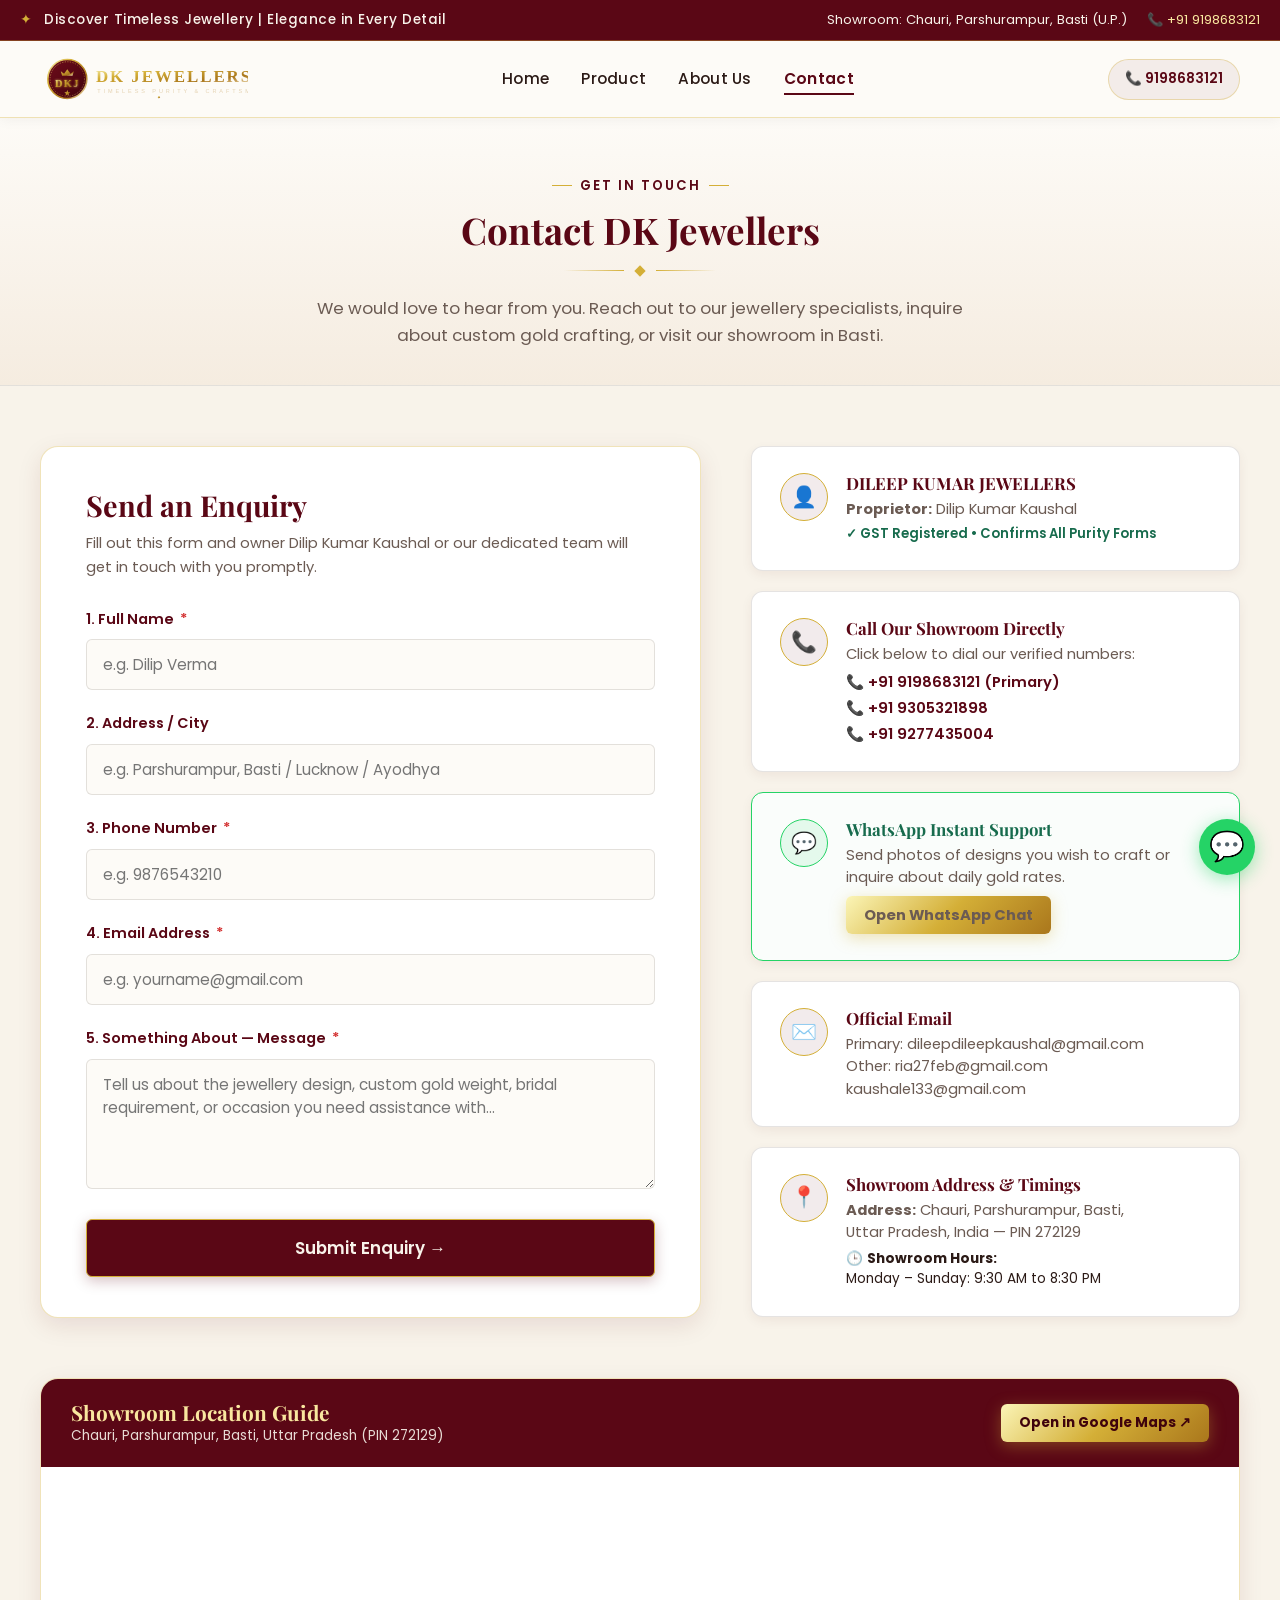
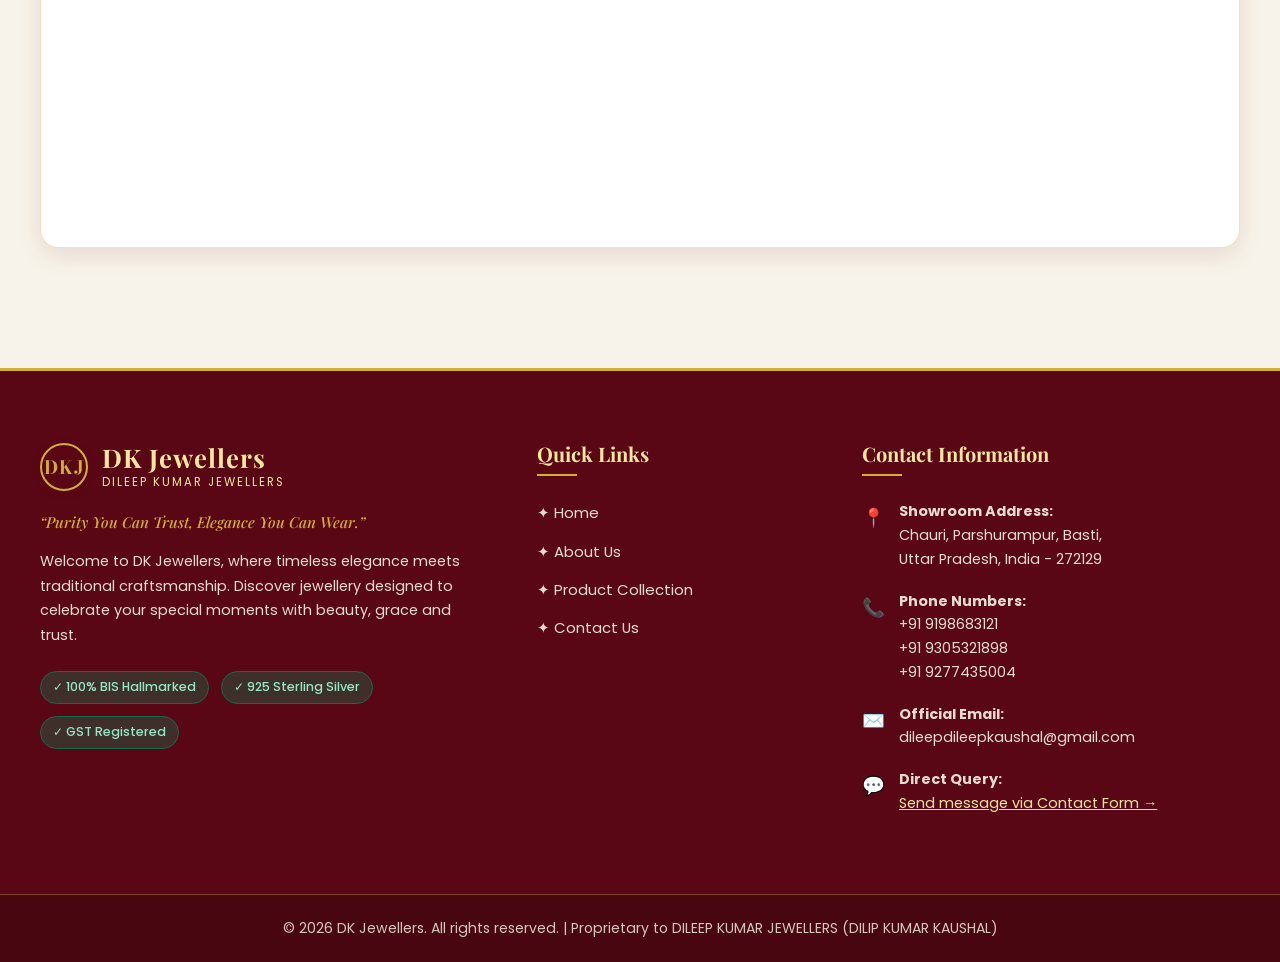
==== commit 86d64d35: "Update contact.html" ====
--- a/contact.html
+++ b/contact.html
@@ -9,7 +9,6 @@
   <link rel="stylesheet" href="css/style.css">
 </head>
 <body>
-
   <!-- ======================================================================
        COMMON ANNOUNCEMENT BAR (Section 4.1)
        ====================================================================== -->
@@ -128,7 +127,7 @@
             
             <!-- Owner & Firm Identity Card -->
             <div class="contact-detail-card">
-              <div class="contact-card-icon">👑</div>
+              <div class="contact-card-icon">👤</div>
               <div class="contact-card-text">
                 <h4>DILEEP KUMAR JEWELLERS</h4>
                 <p><strong>Proprietor:</strong> Dilip Kumar Kaushal</p>
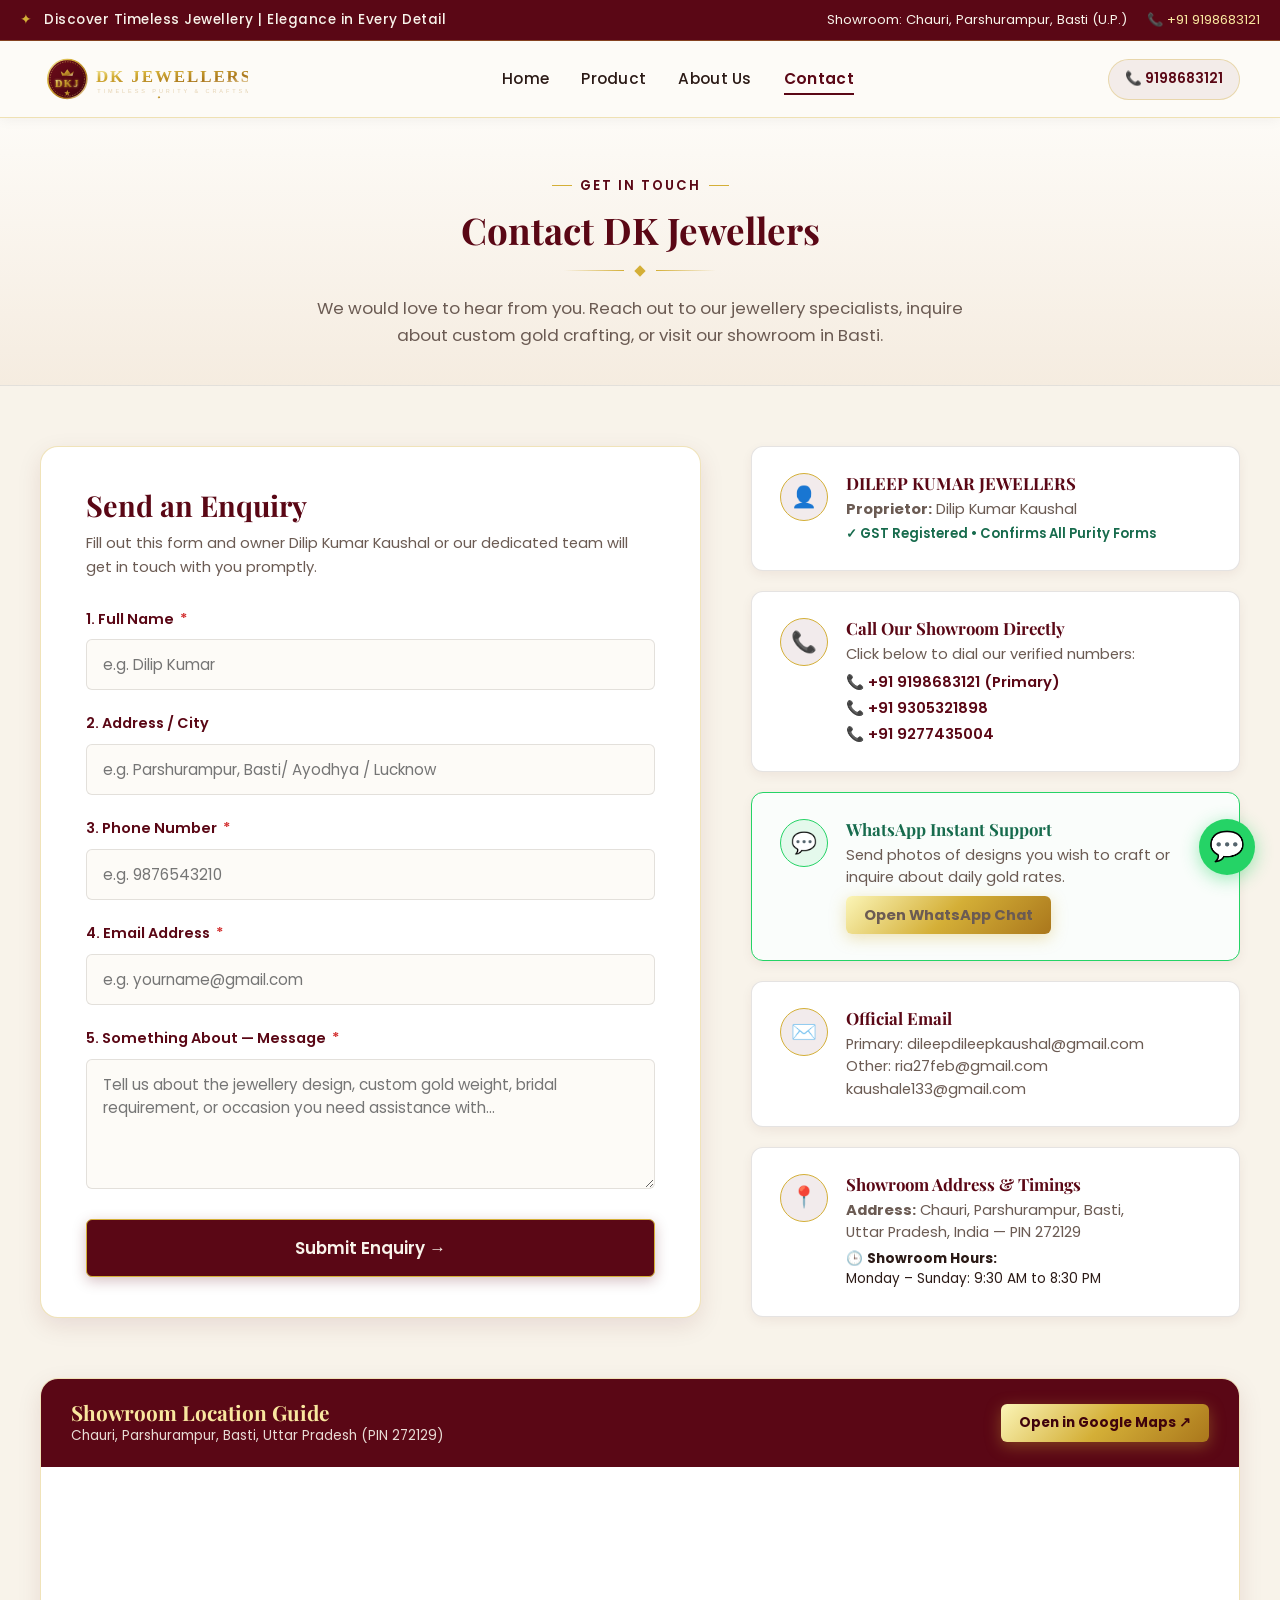
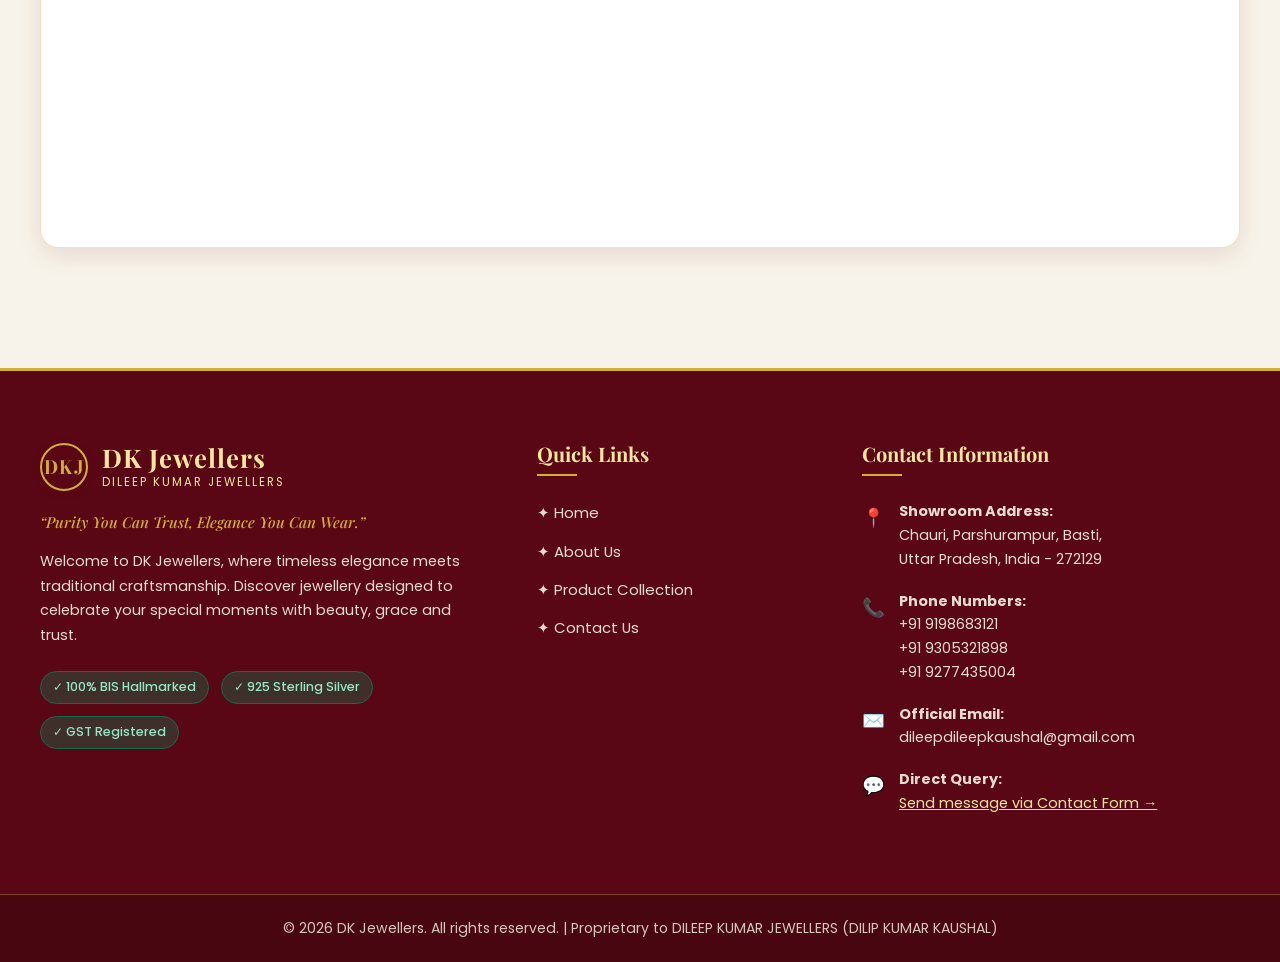
==== commit 39fa78a5: "Add files via upload" ====
--- a/contact.html
+++ b/contact.html
@@ -88,13 +88,13 @@
               <!-- Field 1: Name -->
               <div class="form-group">
                 <label for="fullName" class="form-label">1. Full Name <span class="required-star">*</span></label>
-                <input type="text" id="fullName" name="name" class="form-control" placeholder="e.g. Dilip Verma" required>
+                <input type="text" id="fullName" name="name" class="form-control" placeholder="e.g. Dilip Kumar" required>
               </div>
 
               <!-- Field 2: Address -->
               <div class="form-group">
                 <label for="userAddress" class="form-label">2. Address / City</label>
-                <input type="text" id="userAddress" name="address" class="form-control" placeholder="e.g. Parshurampur, Basti / Lucknow / Ayodhya">
+                <input type="text" id="userAddress" name="address" class="form-control" placeholder="e.g. Parshurampur, Basti/ Ayodhya / Lucknow ">
               </div>
 
               <!-- Field 3: Phone Number -->
